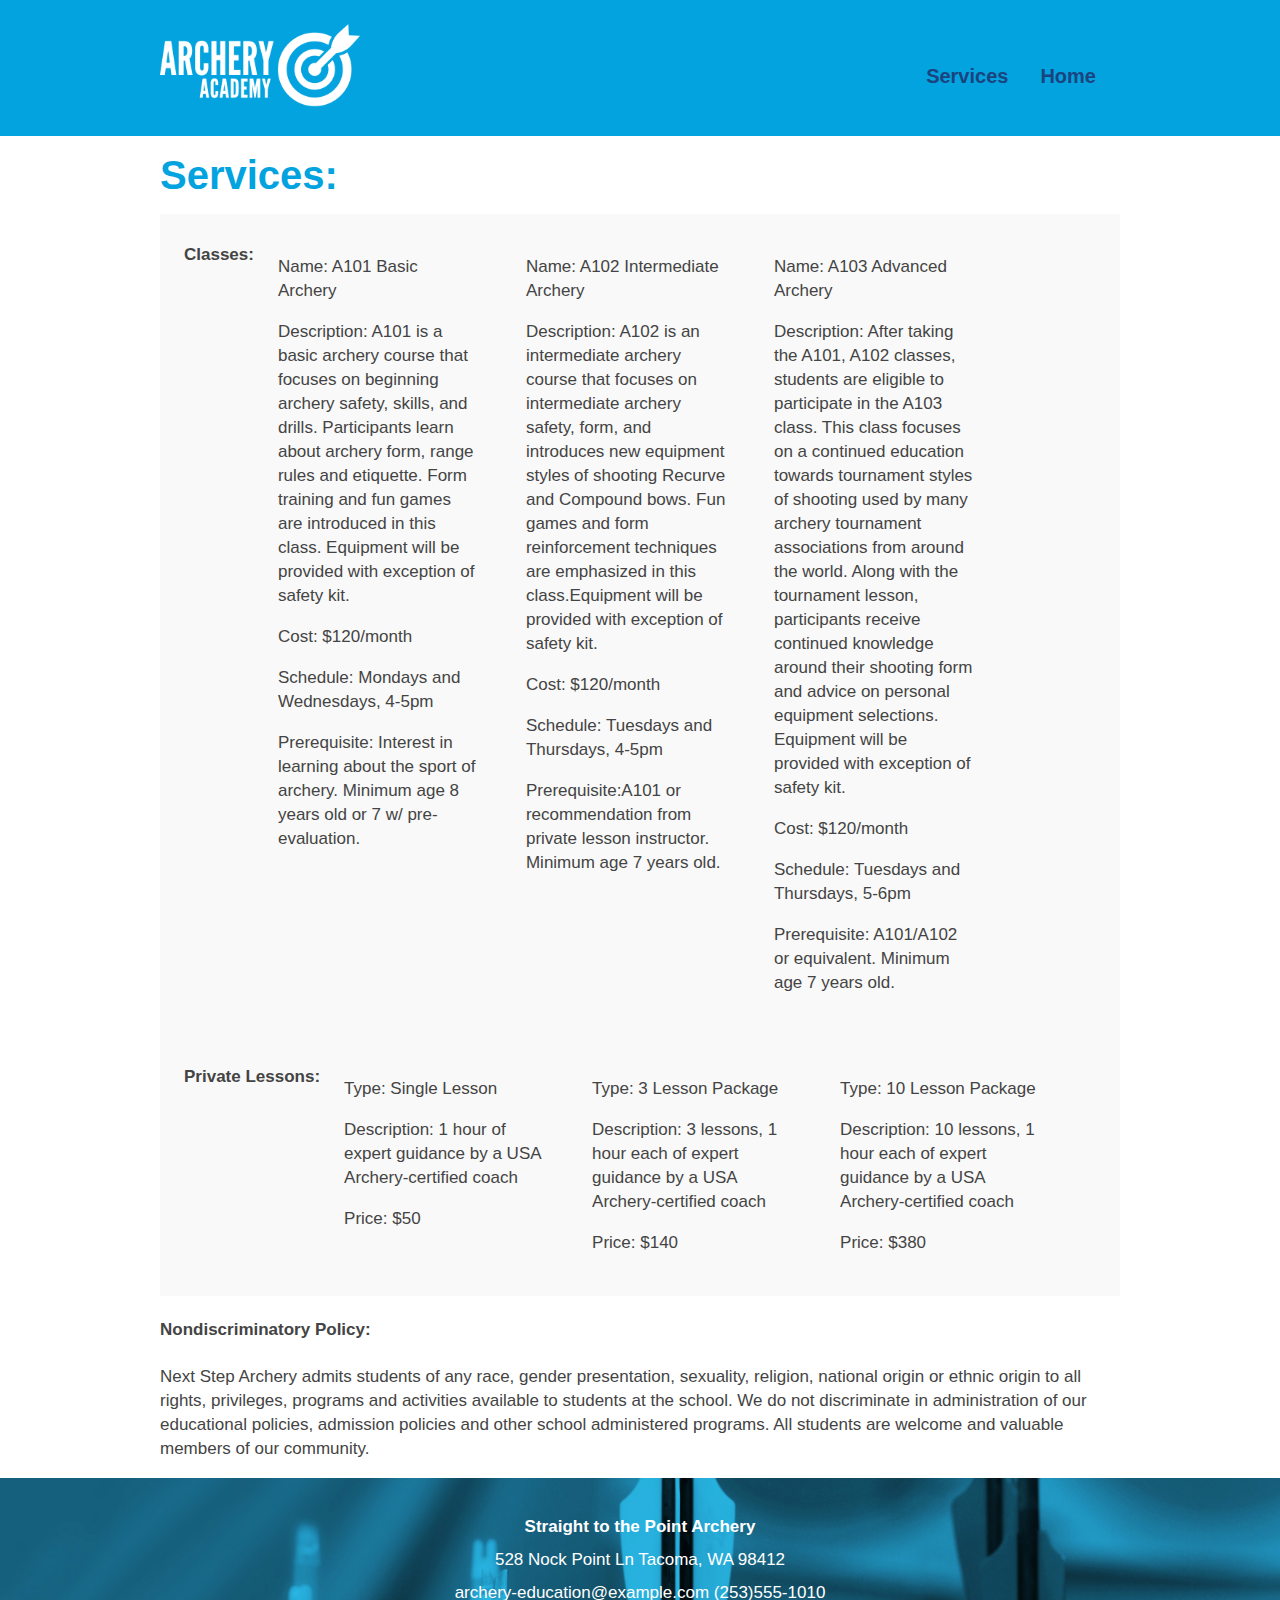
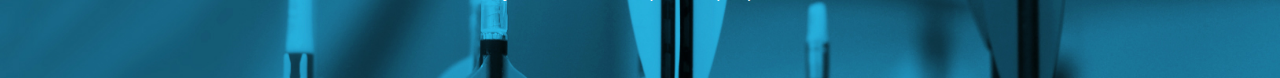
==== services.html @ 8553dc50 "styled html pages using flex and css grids" ====
<!DOCTYPE HTML>
<html lang="en">

<head>
    <meta charset=utf-8>
    <title>Home</title>
    <link href="styles/styles.css" rel="stylesheet">
</head>

<body>
    <header>
        <nav>
            <div class="container">
                <ul>
                    <li><img class="logo" src="images/archeryAcademy-logo-white.png" alt="Logo"></li>
                    <li class="nav-link"><a href="index.html">Home</a></li>
                    <li class="nav-link"><a href="services.html">Services</a></li>
                </ul>
            </div>
        </nav>
    </header>
    <div class="container">
        <div>
            <h1>Services:</h1>
            <div class="classes">
                <h3>Classes:</h3>
                <div class="class">
                    <p>Name: A101 Basic Archery</p>
                    <p>Description: A101 is a basic archery course that focuses on beginning archery safety, skills, and drills. Participants learn about archery form, range rules and etiquette. Form training and fun games are introduced in this class. Equipment will be provided with exception of safety kit.</p>
                    <p>Cost: $120/month</p>
                    <p>Schedule: Mondays and Wednesdays, 4-5pm</p>
                    <p>Prerequisite: Interest in learning about the sport of archery. Minimum age 8 years old or 7 w/ pre-evaluation.</p>
                </div>
                <div class="class">
                    <p>Name: A102 Intermediate Archery</p>
                    <p>Description: A102 is an intermediate archery course that focuses on intermediate archery safety, form, and introduces new equipment styles of shooting Recurve and Compound bows. Fun games and form reinforcement techniques are emphasized in this class.Equipment will be provided with exception of safety kit.</p>
                    <p>Cost: $120/month</p>
                    <p>Schedule: Tuesdays and Thursdays, 4-5pm</p>
                    <p>Prerequisite:A101 or recommendation from private lesson instructor. Minimum age 7 years old.</p>
                </div>
                <div class="class">
                    <p>Name: A103 Advanced Archery</p>
                    <p>Description: After taking the A101, A102 classes, students are eligible to participate in the A103 class. This class focuses on a continued education towards tournament styles of shooting used by many archery tournament associations from around the world. Along with the tournament lesson, participants receive continued knowledge around their shooting form and advice on personal equipment selections. Equipment will be provided with exception of safety kit.</p>
                    <p>Cost: $120/month</p>
                    <p>Schedule: Tuesdays and Thursdays, 5-6pm</p>
                    <p>Prerequisite: A101/A102 or equivalent. Minimum age 7 years old.</p>
                </div>
            </div>
            <div class="classes">
                <h3>Private Lessons:</h3>
                <div class="class">
                    <p>Type: Single Lesson</p>
                    <p>Description: 1 hour of expert guidance by a USA Archery-certified coach</p>
                    <p>Price: $50</p>
                </div>
                <div class="class">
                    <p>Type: 3 Lesson Package</p>
                    <p>Description: 3 lessons, 1 hour each of expert guidance by a USA Archery-certified coach</p>
                    <p>Price: $140</p>
                </div>
                <div class="class">
                    <p>Type: 10 Lesson Package</p>
                    <p>Description: 10 lessons, 1 hour each of expert guidance by a USA Archery-certified coach</p>
                    <p>Price: $380</p>
                </div>
            </div>
            <div>
                <div>
                    <h4>Nondiscriminatory Policy:</h4>
                    <p>Next Step Archery admits students of any race, gender presentation, sexuality, religion, national origin or ethnic origin to all rights, privileges, programs and activities available to students at the school. We do not discriminate in administration of our educational policies, admission policies and other school administered programs. All students are welcome and valuable members of our community.</p>
                </div>
            </div>
        </div>
    </div>
    <div>
        <footer id="footer-background">
            <div class="container">
                <div id="footer-content">
                    <h3>Straight to the Point Archery</h3>
                    <p>528 Nock Point Ln Tacoma, WA 98412</p>
                    <p>archery-education@example.com (253)555-1010</p>
                </div>
            </div>
        </footer>
    </div>
</body>

</html>
---- styles/styles.css ----
body {
    font-family: Arial;
    text-align: left;
    color: #444;
    font-weight: 400;
    font-size: 17px;
    line-height: 1.5rem;
    margin: 0 auto;
}

nav {
    display: block;
    height: 88px;
    padding: 24px 24px;
    background-color: /*#ecb722*/
    #03a3df;
}

nav a {
    float: left;
    display: inline-block;
}

h1 {
    font-family: Arial;
    font-weight: 800;
    font-size: 40px;
    color: #03a3df;
}

h2 {
    font-family: Arial;
    font-weight: 800;
    font-size: 24px;
    color: #03a3df;
}

h3 {
    font-family: Arial;
    font-weight: 800;
    font-size: 17px;
}

.about {
    display: inline-block;
}

.video {}

.container {
    width: 960px;
    margin: auto;
    justify-content: center;
    text-align: left;
}

.about {
    padding-top: 24px;
}

ul {
    list-style-type: none;
    margin: 0;
    padding: 0;
    overflow: hidden;
}

li {
    float: left;
}

li a {
    display: block;
    color: #1b447f;
    font-weight: 800;
    margin-left: -16px;
    padding: 8px 16px;
    text-align: center;
    text-decoration: none;
}

li a:hover {
    color: #ecb722;
}

#footer-content {
    padding-top: 24px;
    color: white;
    line-height: 1rem;
    text-align: center;
}

#footer-background {
    height: 200px;
    background: url(../images/footerImage.jpg) no-repeat center center;
    background-position: center;
    background-repeat: no-repeat;
    background-size: cover;
    position: relative;
}

.classes {
    background-color: #f1f1f1;
    padding: 12px 24px;
    display: flex;
    flex-wrap: wrap;
    align-items: flex-start;
    background-color: #f9f9f9;
}

.class {
    display: inline-block;
    width: 200px;
    padding: 12px 24px;
}

.bold-title {
    font-weight: 800;
}

.private-lessons {
    padding-top: 40px;
}

.instructors {
    display: grid;
    height: auto;
    min-height: 400px;
    grid-template-columns: 2fr 2fr 2fr;
    grid-gap: 1rem;
}

.insturctor-profile {
    display: inline-grid;
}

.insturctor-profile img {
    display: inline-grid;
    margin: auto;
}

.logo {
    width: 200px;
}

.nav-link {
    font-size: 20px;
    padding: 32px 8px;
    display: block;
    float: right;
}
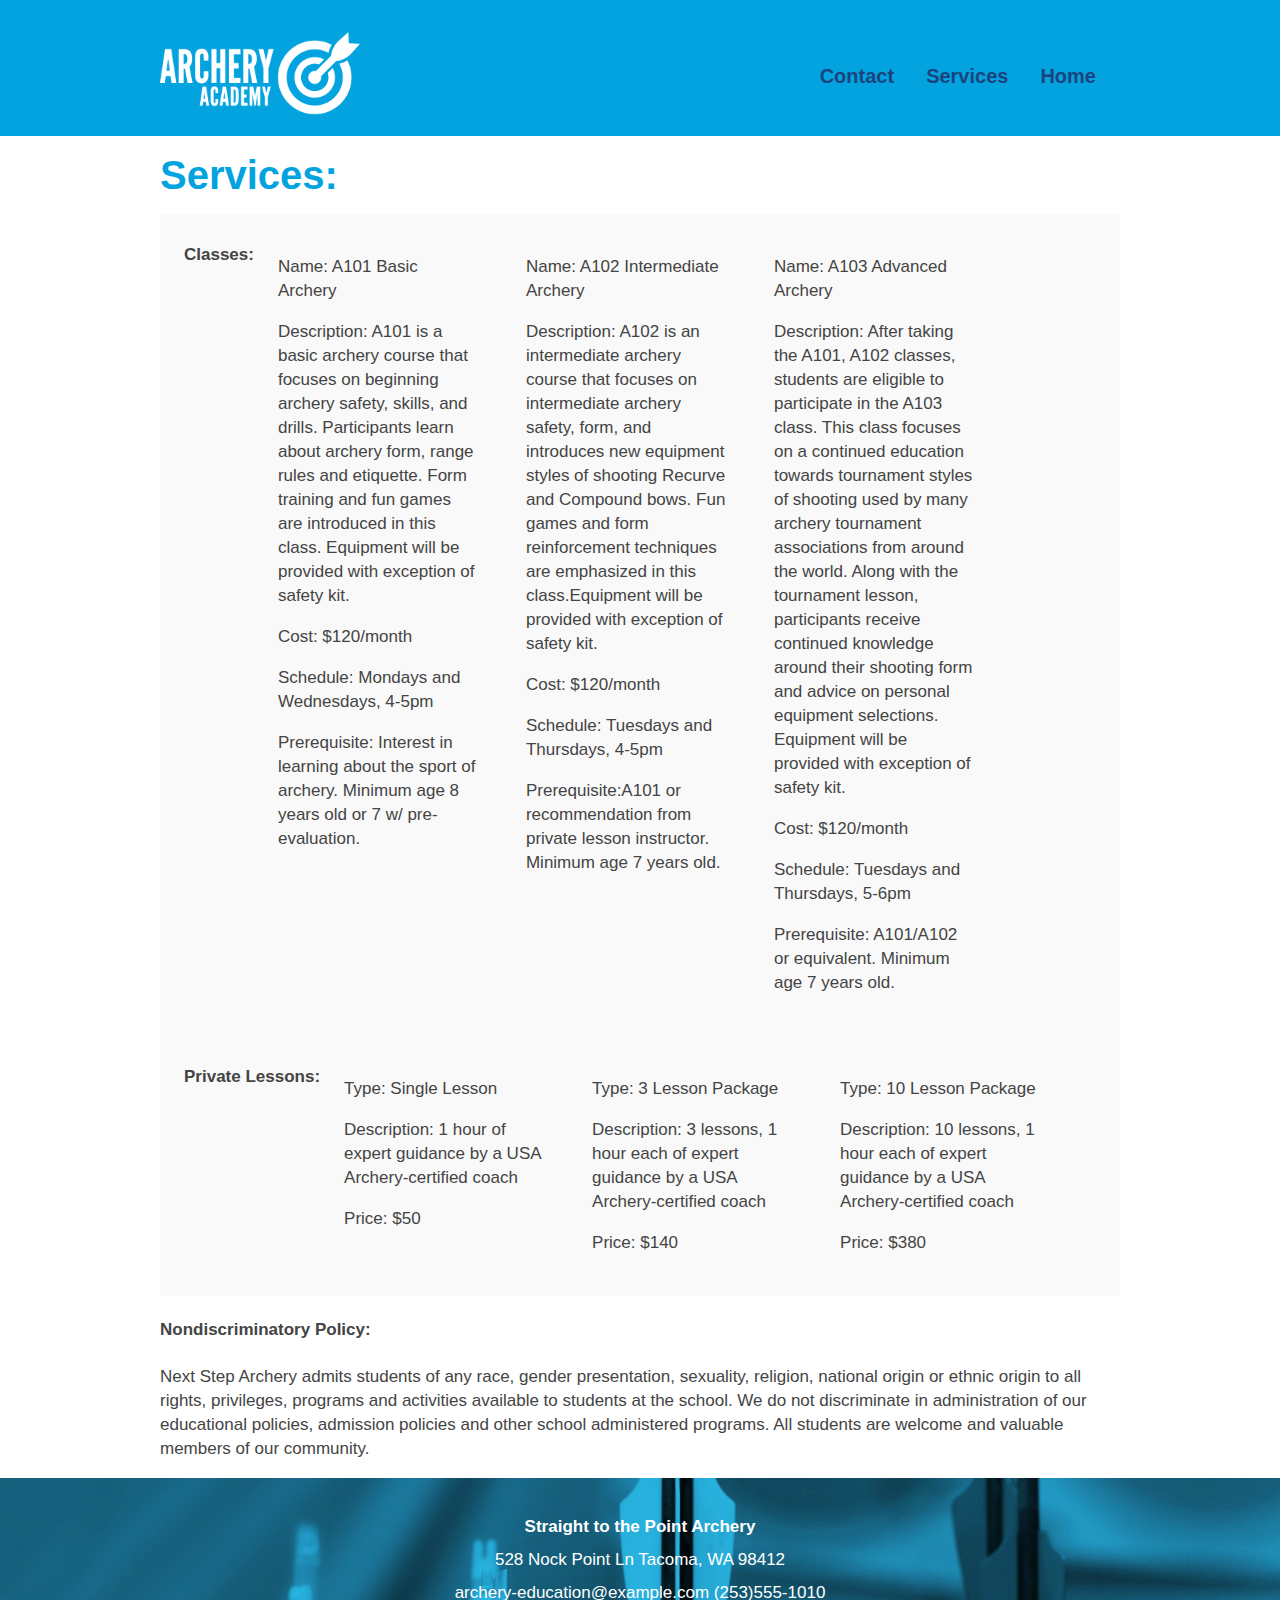
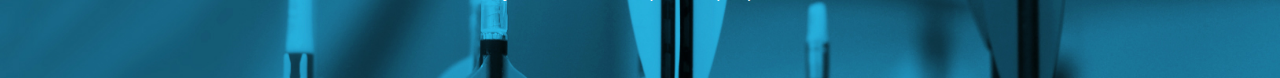
==== commit 9e3616b6: "added contact page with contact form" ====
--- a/services.html
+++ b/services.html
@@ -12,9 +12,10 @@
         <nav>
             <div class="container">
                 <ul>
-                    <li><img class="logo" src="images/archeryAcademy-logo-white.png" alt="Logo"></li>
+                    <li><a href="index.html"><img class="logo" src="images/archeryAcademy-logo-white.png" alt="Logo"></a></li>
                     <li class="nav-link"><a href="index.html">Home</a></li>
                     <li class="nav-link"><a href="services.html">Services</a></li>
+                    <li class="nav-link"><a href="contact.html">Contact</a></li>
                 </ul>
             </div>
         </nav>
--- a/styles/styles.css
+++ b/styles/styles.css
@@ -12,8 +12,7 @@
     display: block;
     height: 88px;
     padding: 24px 24px;
-    background-color: /*#ecb722*/
-    #03a3df;
+    background-color: #03a3df;
 }
 
 nav a {
@@ -149,3 +148,51 @@
     display: block;
     float: right;
 }
+
+.form-wrapper {
+  padding: 20px 0px;
+  display: block;
+  grid-gap: 1rem;
+  border-radius: 6px;
+  background: #ecb722;
+
+
+}
+.form {
+  padding: 32px;
+  display: block;
+  margin: auto;
+  width: 768px;
+
+}
+
+#submit {
+  border: 0px;
+  border-radius: 2px;
+  font-size: 1rem;
+  padding: 16px;
+  background: #03a3df;
+  padding: .5rem;
+  color: white;
+  float: right;
+}
+
+button, input[type=text], input[type=email],  input[type=phone], input[type=date], select, textarea {
+    padding: 4px;
+    display: inline-block;
+    border: 1px solid #ccc;
+    border-radius: 6px;
+    box-sizing: border-box;
+    font-family: inherit;
+    font-size: inherit;
+    margin: 8px 0px;
+    box-sizing: border-box;
+    outline: none;
+    line-height: 1rem;
+    width: 100%;
+}
+
+label {
+  font-weight: 500;
+  font-size: 1.25rem;
+}
